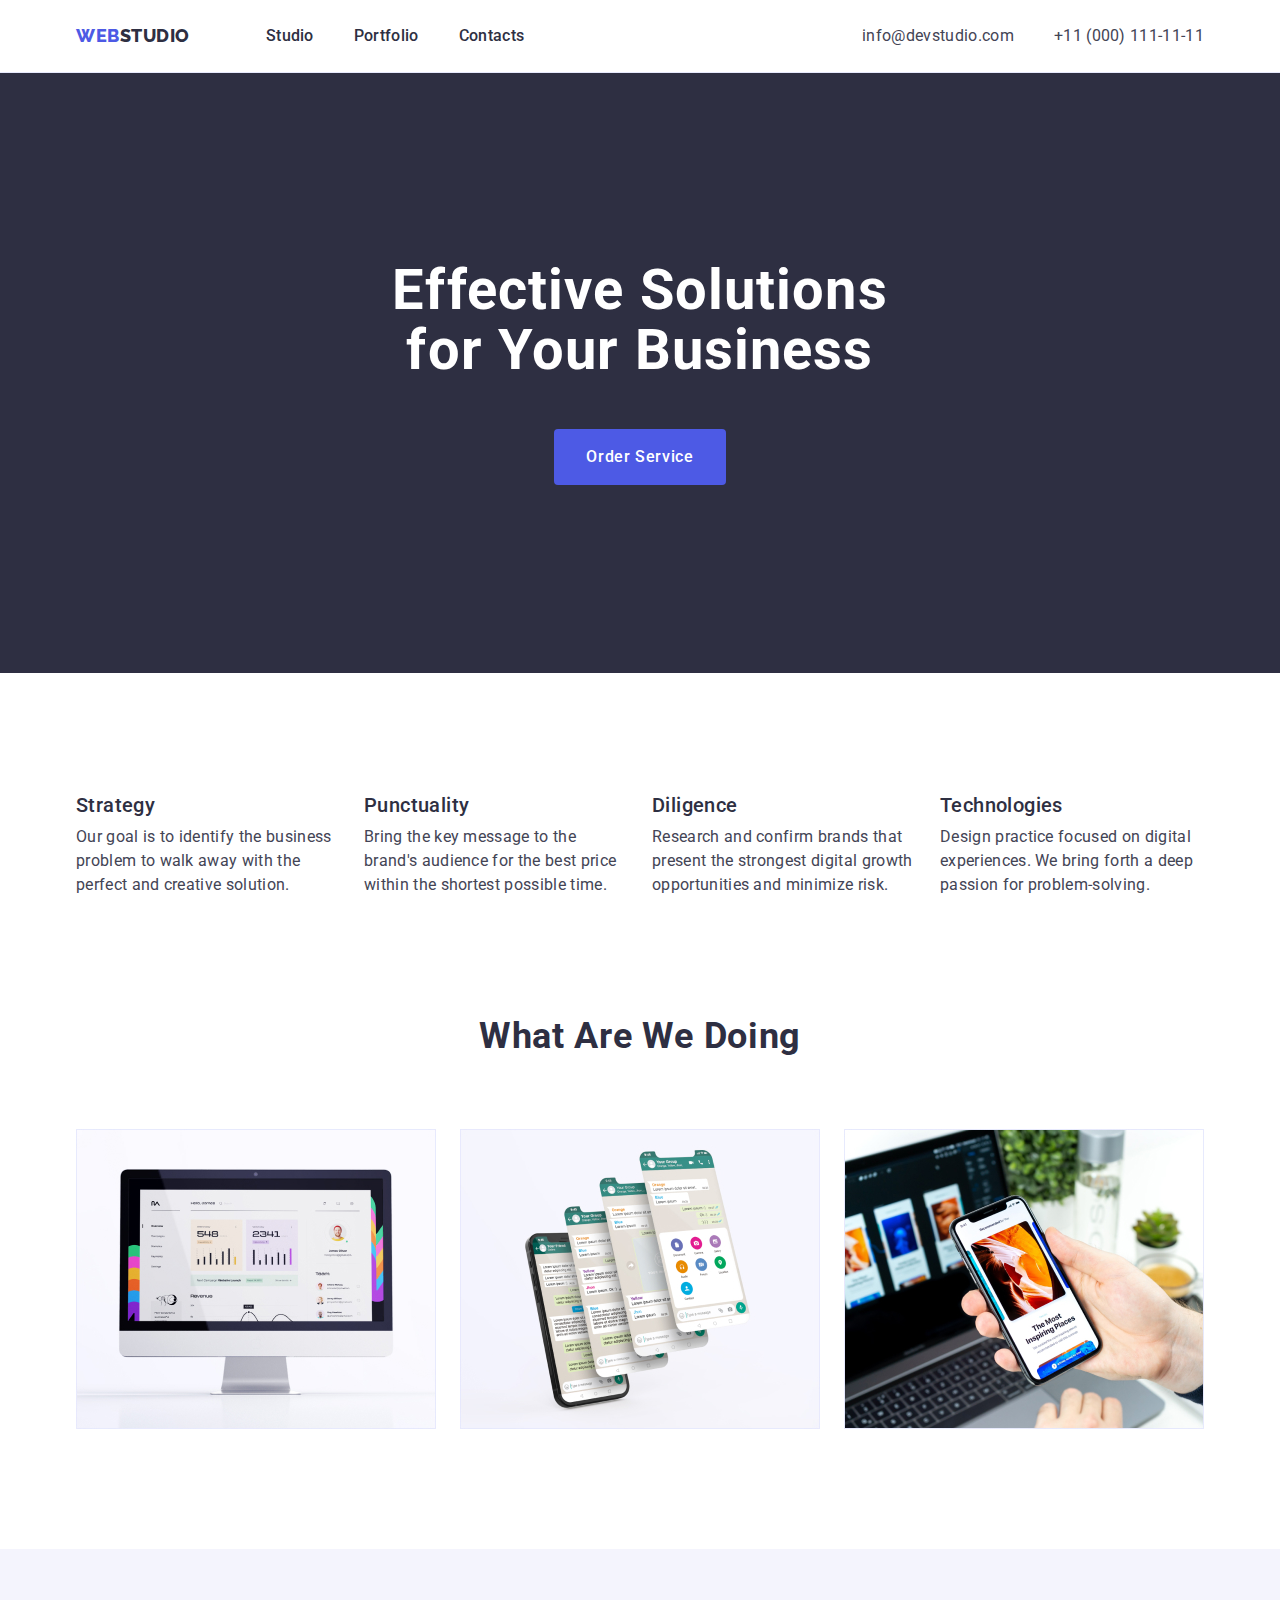
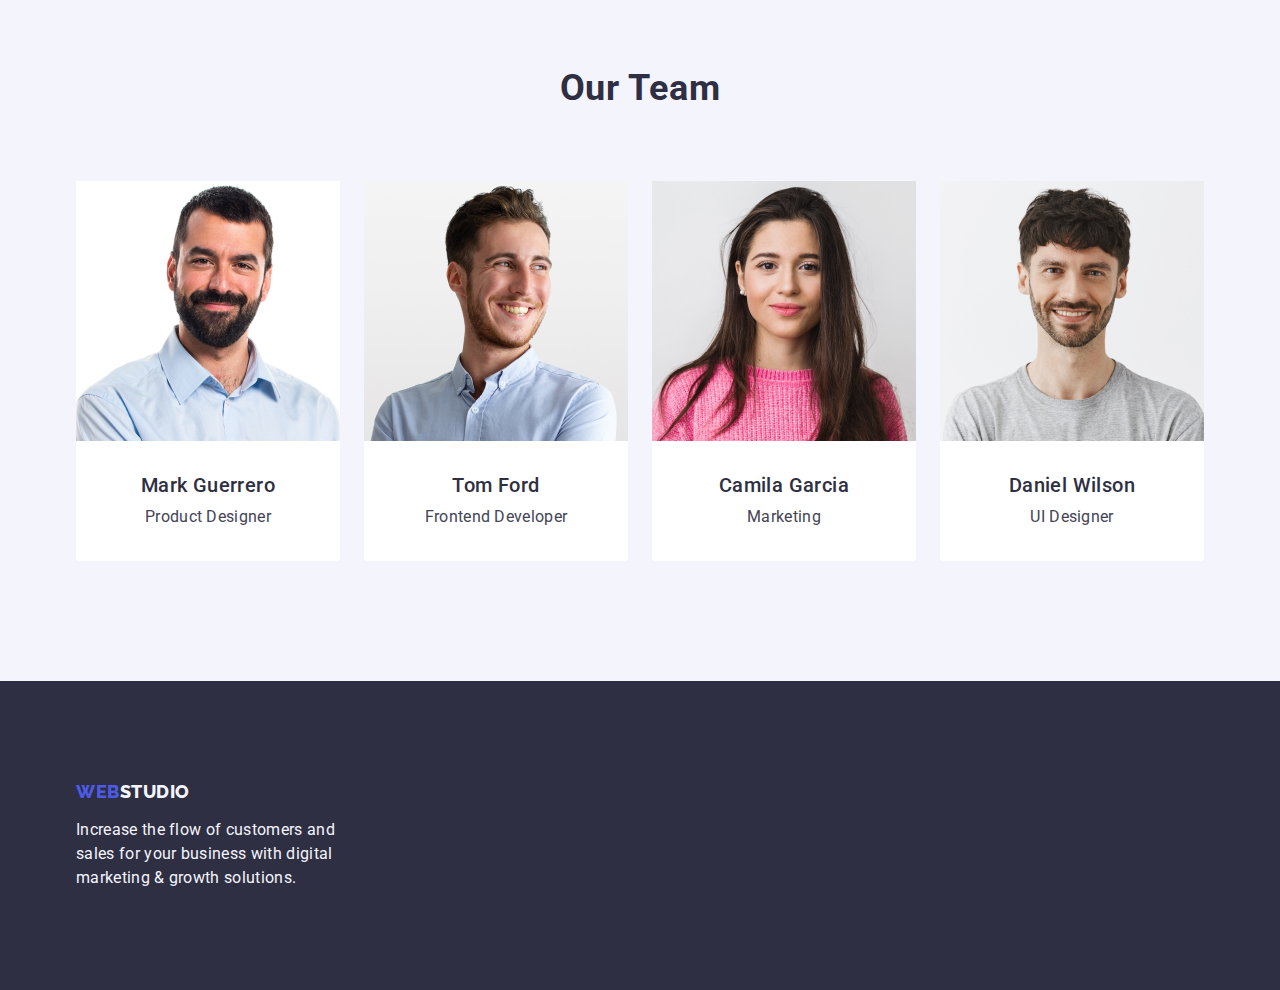
==== index.html @ 9c61db38 "Initial commit" ====
<!DOCTYPE html>
<html lang="en">
  <head>
    <meta charset="UTF-8" />
    <meta http-equiv="X-UA-Compatible" content="IE=edge" />
    <meta name="viewport" content="width=device-width, initial-scale=1.0" />
    <title>Document</title>
    <link rel="preconnect" href="https://fonts.googleapis.com">
    <link rel="preconnect" href="https://fonts.gstatic.com" crossorigin>
    <link href="https://fonts.googleapis.com/css2?family=Raleway:wght@800&family=Roboto:wght@400;500;700;900&display=swap"
        rel="stylesheet">
        <link rel="stylesheet" href="https://cdnjs.cloudflare.com/ajax/libs/modern-normalize/1.1.0/modern-normalize.min.css">
        <link rel="stylesheet" href="./css/styles.css">
  </head>

  <body>
    <header class="page-header">
      <div class="container page-header-container">
      <nav class="page-navigation">
        <a href="./index.html" class="logo link">Web<span class="accent-header">Studio</span> </a>
        <ul class="list list-header">
          <li><a href="./index.html" class="link item">Studio</a></li>
          <li><a href="./portfolio.html" class="link item">Portfolio</a></li> 
          <li><a href="" class="link item">Contacts</a></li>
        </ul>
      </nav> 
  
      <address class="contacts">
        <ul class="list list-contacts">
          <li><a href="mailto:info@devstudio.com" class="link list-info">info@devstudio.com</a></li>
          <li><a href="tel:+110001111111" class="link list-info">+11 (000) 111-11-11</a></li>
        </ul>
      </address>
    </div>
    </header>

    <main>
      <section class="section-color">
        <div class="container">
        <h1 class="main-title">Effective Solutions for Your Business</h1>
        <button class="index-btn" type="button">Order Service</button></div>
      </section>
      
      <section class="description">
        <div class="container">
        <h2 hidden class="hidden">Features</h2>
        <ul class="list list-description">
          <li class="text-description">
            <h3 class="subtitle">Strategy</h3>
            <p class="subtitle-text">
              Our goal is to identify the business problem to walk away with the
              perfect and creative solution.
            </p>
          </li>
          <li class="text-description">
            <h3 class="subtitle">Punctuality</h3>
            <p class="subtitle-text">
              Bring the key message to the brand's audience for the best price
              within the shortest possible time.
            </p>
          </li>

          <li class="text-description">
            <h3 class="subtitle">Diligence</h3>
            <p class="subtitle-text">
              Research and confirm brands that present the strongest digital
              growth opportunities and minimize risk.
            </p>
          </li>

          <li class="text-description">
            <h3 class="subtitle">Technologies</h3>
            <p class="subtitle-text">
              Design practice focused on digital experiences. We bring forth a
              deep passion for problem-solving.
            </p>
          </li>
        </ul>
      </div>
      </section>
      
      <section class="pic-section">
      <div class="container">
        <h2 class="heading">What are we doing</h2>
        <ul class="list list-pic">
          <li class="pic-descript">
            <img src="./images/img1.jpg" alt="computer" width="360" /></li>
          <li class="pic-descript">
            <img
              src="./images/img2.jpg"
              alt="mobile-with-screens"
              width="360"
            />
          </li>
          <li class="pic-descript">
            <img src="./images/img3.jpg" alt="mobile-in-the-hand" width="360" />
          </li>
        </ul>
      </div>
      </section>
      
      <!-- ==========Наша команда============ -->

      <section class="team-color">
        <div class="container team">
        <h2 class="heading">Our Team</h2>
        <ul class="list list-team">
          <li class="teamcard-color">
            <img class="team-foto" src="./images/imgteam1.jpg" alt="Mark Guerrero" width="264" />
            <div class="team-title">
              <h3 class="subtitle">Mark Guerrero</h3>
            <p class="subtitle-text">Product Designer</p>
          </div>
          </li>

          <li class="teamcard-color">
            <img class="team-foto" src="./images/imgteam2.jpg" alt="Tom Ford" width="264"/>
            <div class="team-title">
              <h3 class="subtitle">Tom Ford</h3>
            <p class="subtitle-text">Frontend Developer</p>
          </div>
          </li>

          <li class="teamcard-color">
            <img class="team-foto" src="./images/imgteam3.jpg" alt="Camila Garcia" width="264"/>
            <div class="team-title">
              <h3 class="subtitle">Camila Garcia</h3>
            <p class="subtitle-text">Marketing</p>
          </div>
          </li>

          <li class="teamcard-color">
            <img class="team-foto" src="./images/imgteam4.jpg" alt="Daniel Wilson" width="264"/>
            <div class="team-title">
              <h3 class="subtitle">Daniel Wilson</h3>
            <p class="subtitle-text">UI Designer</p>
          </div>
          </li>
        </ul>
      </div>
      </section>
    </main>

    <footer class="footer-list">
      <div class="container footer">
      <a href="./index.html" class="logo link logo-footer">Web<span class="accent-footer">Studio</span> </a>
      <p class="text-footer">
        Increase the flow of customers and sales for your business with digital
        marketing & growth solutions.
      </p>
    </div>
    </footer>
  </body>
  
</html>
---- css/styles.css ----
:root {
    --main-color: #4D5AE5; 
}

.list {
    list-style: none;
}

.link {
    text-decoration: none;
}

h1,
h2,
h3,
p {
margin-top: 0;
margin-bottom: 0;
}

ul {
    margin-top: 0;
    margin-bottom: 0;
    padding-left: 0;
}

button {
    cursor: pointer;
}

img {
    display: block;
    max-width: 100%;
}

.list {
    display: flex;
}

body {
    font-family: 'Roboto', sans-serif;
    color: #434455;
    background-color: #FFFFFF;
}

.container {
    width: 1158px;
    margin-left: auto;
    margin-right: auto;
    padding-left: 15px;
    padding-right: 15px;
}
/* Хедер */

.page-header {
    padding-top: 24px;
    padding-bottom: 24px;
    border-bottom: 1px solid #E7E9FC;
}
.page-header-container {
    display: flex;
    align-items: center;
    justify-content: space-between;
}

.page-navigation {
    display: flex;
    align-items: center;
}

.list-header {
    display: flex;
    gap: 40px;
}

.list-contacts {
    display: flex;
    gap: 40px;
}


.logo {
    color: var(--main-color);
    font-family: 'Raleway', sans-serif;
    font-weight: 800;
    font-size: 18px;
    line-height: 1.17;
    letter-spacing: 0.03em;
    text-transform: uppercase;
    margin-right: 76px;
}
.accent-header {
    color: #2E2F42;
}

.item {
    color: #2E2F42;
    font-family: 'Roboto', sans-serif;
    font-weight: 500;
    font-size: 16px;
    line-height: 1.5;
    letter-spacing: 0.02em;
    padding-top: 24px;
    padding-bottom: 24px;
}

.item:hover,
.item:focus {
  color: #404BBF;
}


.list-info {
    color: #434455;
    font-family: 'Roboto', sans-serif;
    font-weight: 400;
    font-size: 16px;
    line-height: 1.5;
    letter-spacing: 0.02em;
    font-style: normal;
}

.list-info:hover,
.list-info:focus {
    color: #404BBF;
}

.contacts {
    font-style: normal;
}

/* Індекс секція 1 */
.main-title {
    font-family: 'Roboto', sans-serif;
    font-weight: 700;
    font-size: 56px;
    line-height: 1.07;
    text-align: center;
    letter-spacing: 0.02em;
    color: #FFFFFF;
    max-width: 496px;
    margin-left: auto;
    margin-right: auto;
    margin-bottom: 48px;
}

.section-color {
    background-color: #2E2F42;
    padding-top: 188px;
    padding-bottom: 188px;
}

.index-btn {
    background-color: var(--main-color);
    font-family: 'Roboto', sans-serif;
    font-weight: 500;
    font-size: 16px;
    line-height: 1.5;
    display: block;
    /* align-items: center; */
    letter-spacing: 0.04em;
    color: #FFFFFF;
    padding: 16px 32px;
    justify-content: center;
    border: none;
    border-radius: 4px;
    margin-left: auto;
    margin-right: auto;
    height: 56px;
    min-width: 169px;
}

.index-btn:hover,
.index-btn:focus {
    background-color: #404BBF;
}

/* =================Опис================== */

.description {
    
    padding-top: 120px;
    padding-bottom: 120px;
}

.list-description {
    display: flex;
    gap: 24px;
}

.pic-section {

padding-bottom: 120px;
}

.pic-descript {
    flex-basis: calc((100%-48px)/3);
}

.list-pic {
    gap: 24px;
    justify-content: center;    
    flex-basis: calc((100%-48px)/3);
    
}

/* ============== Team =============== */

/* .pictures {
    display: flex;
    
} */

/* .team {
    ;
} */

.list-team {
    justify-content: center;
    /* flex-basis: calc((100%-72px)/4); */
    gap: 24px;
    /* padding-bottom: 120px; */
    
}

.team-color {
    padding-top: 120px;
    padding-bottom: 120px;
    background-color: #F4F4FD 
}

.teamcard-color {
    background-color: #ffffff;
    text-align: center;
    flex-basis: calc((100%-72px)/4);
    border-radius: 0px 0px 4px 4px;
   
}

/* .team-foto {
margin-bottom: 32px;
} */

.heading {
    font-family: 'Roboto', sans-serif;
    font-weight: 700;                                     
    font-size: 36px;
    line-height: 1.11;
    text-align: center;
    letter-spacing: 0.02em;
    text-transform: capitalize;
    color: #2E2F42;
    margin-bottom: 72px;
    
}

.team-title {
    padding: 32px 16px;

}
.subtitle {
    font-family: 'Roboto', sans-serif;
    font-style: normal;
    font-weight: 500;
    font-size: 20px;
    line-height: 1.2;
    letter-spacing: 0.02em;
    color: #2E2F42;
    margin-bottom: 8px;
 
    
}
.subtitle-text {
    font-family: 'Roboto', sans-serif;
    font-weight: 400;
    font-size: 16px;
    line-height: 1.5;
    letter-spacing: 0.02em;
    color: #434455;
    /* width: 264px; */
 
}

.text-description {
    flex-basis: calc((100% - 72px)/4);
}

/* Кнопки */
.btn { 
    font-family: 'Roboto', sans-serif;
    font-weight: 500;
    font-size: 16px;
    line-height: 1.5;
    letter-spacing: 0.04em;
    color: var(--main-color);
    border-color: #E7E9FC;
    background-color: #F4F4FD;
    cursor: pointer;
    padding: 12px 24px;
    /* border: 1px solid; */
    border-radius: 4px;
    border: 1px solid #e7e9fc
    
}
.btn:hover,
.btn:focus {
    background-color: #404BBF;
    color: #ffffff;
    border: 1px solid transparent;
}

.main-portfolio {
    padding: 96px 0 120px 
}

.btn-list {
    justify-content: center;
    /* padding-top: 93px; */
    margin-bottom: 72px;
    /* padding-bottom: 75px; */
    gap: 24px;

}

.pic-portfolio {
    width: calc((100%-48px)/3);
    max-width: 360px;
    }
    
.text-portfolio {
    padding-top: 32px;
    padding-bottom: 32px;
    border: 1px solid #E7E9FC;
    border-top: none;
    padding-left: 16px;
    padding-right: 16px;
}
.title {
    font-family: 'Roboto', sans-serif;
    font-weight: 500;
    font-size: 20px;
    line-height: 1.2;
    letter-spacing: 0.02em;
    color: #2E2F42;
    margin-bottom: 8px;
    /* padding-top: 32px; */
}
.title-text {
    font-family: 'Roboto', sans-serif; 
    font-weight: 400;
    font-size: 16px;
    line-height: 1.5;
    letter-spacing: 0.02em;
    color: #434455;
}

.list-portfolio {
    flex-wrap: wrap;
    row-gap: 48px;
    column-gap: 24px;
    /* padding-bottom: 120px; */
    /* flex-basis: calc((100%-48px)/3); */

    
}



.logo-footer {
    color: var(--main-color);
    font-family: 'Raleway', sans-serif;
    font-weight: 800;
    font-size: 18px;
    line-height: 1.17;
    letter-spacing: 0.03em;
    text-transform: uppercase;
    display: inline-block;
    margin-bottom: 16px;
   
}

.footer-list {
    background-color: #2E2F42;
    padding-top: 100px;
    padding-bottom: 100px;
}

.accent-footer {
    color: #F4F4FD;
}

/* .footer-link {
    display: inline-block;
} */

.text-footer {
    font-family: 'Roboto', sans-serif; 
    font-weight: 400;
    font-size: 16px;
    line-height: 1.5;
    letter-spacing: 0.02em;
    color: #F4F4FD;
    max-width: 264px;
    
}
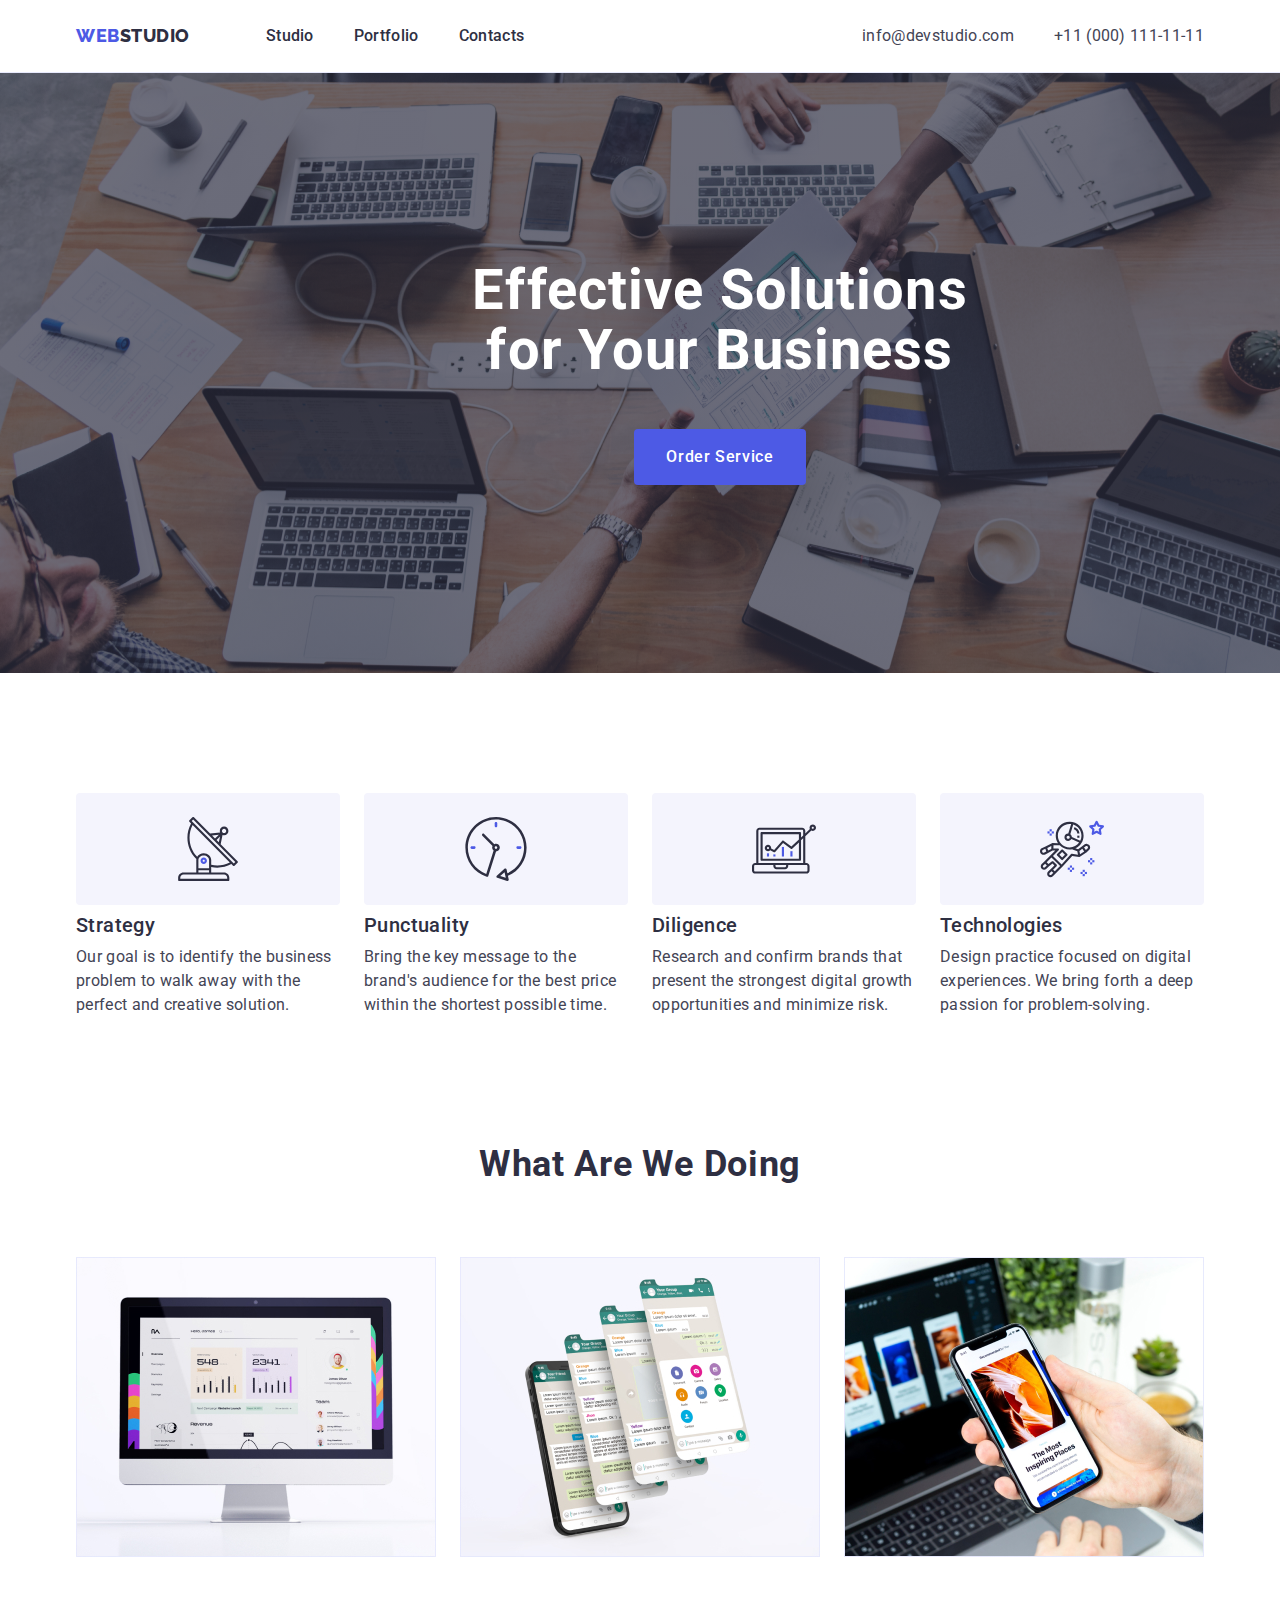
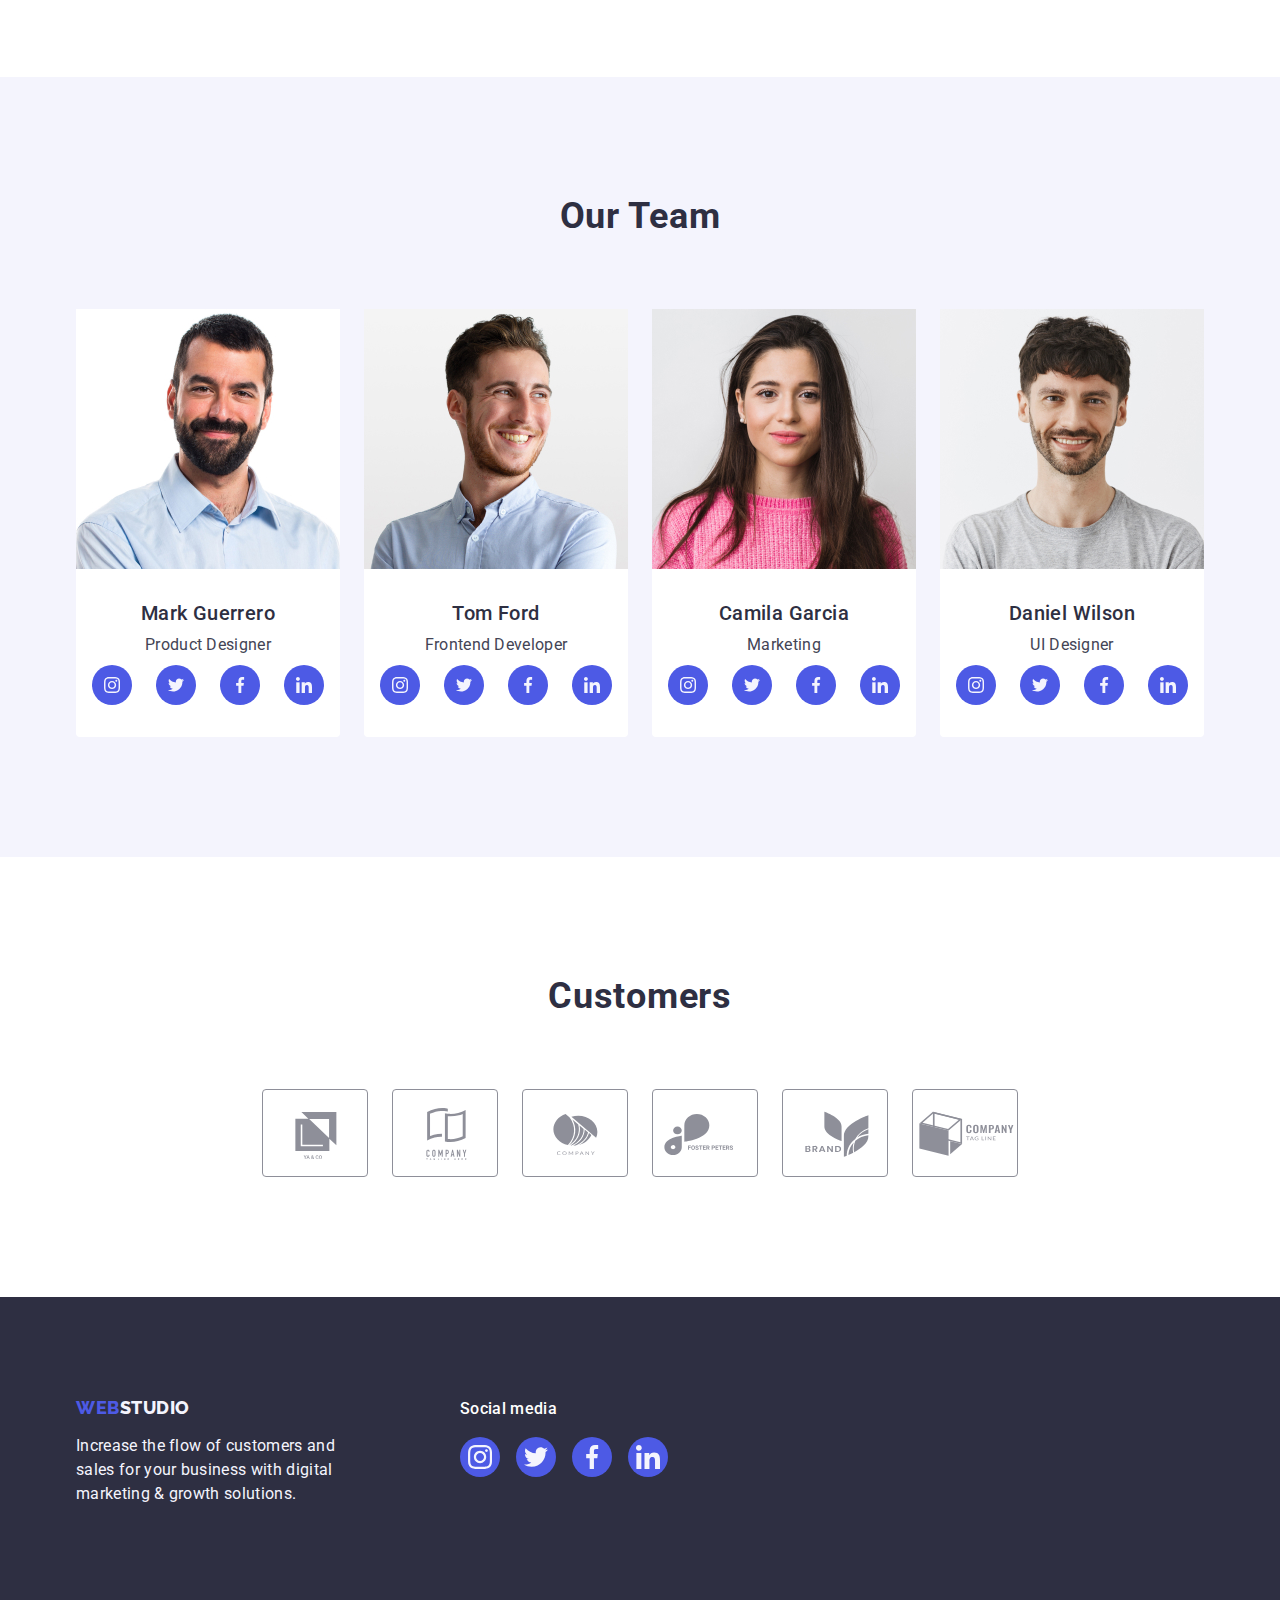
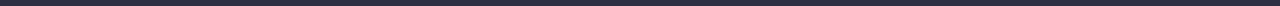
==== commit cb742991: "fix40" ====
--- a/index.html
+++ b/index.html
@@ -36,7 +36,7 @@
 
     <main>
       <section class="section-color">
-        <div class="container">
+        <div class="container main-block">
         <h1 class="main-title">Effective Solutions for Your Business</h1>
         <button class="index-btn" type="button">Order Service</button></div>
       </section>
@@ -46,6 +46,10 @@
         <h2 hidden class="hidden">Features</h2>
         <ul class="list list-description">
           <li class="text-description">
+            <div class="description-item">
+            <svg class="description-list-icon" aria-label="іконка антени" width="64" height="64">
+              <use href="./images/icons.svg#icon-antenna"></use>
+            </svg></div>
             <h3 class="subtitle">Strategy</h3>
             <p class="subtitle-text">
               Our goal is to identify the business problem to walk away with the
@@ -53,6 +57,10 @@
             </p>
           </li>
           <li class="text-description">
+            <div class="description-item">
+              <svg class="description-list-icon" aria-label="іконка годинника" width="64" height="64">
+                <use href="./images/icons.svg#icon-clock"></use>
+              </svg></div>
             <h3 class="subtitle">Punctuality</h3>
             <p class="subtitle-text">
               Bring the key message to the brand's audience for the best price
@@ -61,6 +69,10 @@
           </li>
 
           <li class="text-description">
+            <div class="description-item">
+              <svg class="description-list-icon" aria-label="іконка діаграми" width="64" height="64">
+                <use href="./images/icons.svg#icon-diagram"></use>
+              </svg></div>
             <h3 class="subtitle">Diligence</h3>
             <p class="subtitle-text">
               Research and confirm brands that present the strongest digital
@@ -69,6 +81,10 @@
           </li>
 
           <li class="text-description">
+            <div class="description-item">
+              <svg class="description-list-icon" aria-label="іконка астронавта" width="64" height="64">
+                <use href="./images/icons.svg#icon-astronaut"></use>
+              </svg></div>
             <h3 class="subtitle">Technologies</h3>
             <p class="subtitle-text">
               Design practice focused on digital experiences. We bring forth a
@@ -86,11 +102,7 @@
           <li class="pic-descript">
             <img src="./images/img1.jpg" alt="computer" width="360" /></li>
           <li class="pic-descript">
-            <img
-              src="./images/img2.jpg"
-              alt="mobile-with-screens"
-              width="360"
-            />
+            <img src="./images/img2.jpg" alt="mobile-with-screens" width="360"/>
           </li>
           <li class="pic-descript">
             <img src="./images/img3.jpg" alt="mobile-in-the-hand" width="360" />
@@ -103,29 +115,117 @@
 
       <section class="team-color">
         <div class="container team">
-        <h2 class="heading">Our Team</h2>
-        <ul class="list list-team">
-          <li class="teamcard-color">
-            <img class="team-foto" src="./images/imgteam1.jpg" alt="Mark Guerrero" width="264" />
-            <div class="team-title">
-              <h3 class="subtitle">Mark Guerrero</h3>
-            <p class="subtitle-text">Product Designer</p>
+         <h2 class="heading">Our Team</h2>
+          <ul class="list list-team">
+            <li class="teamcard-color">
+              <img class="team-foto" src="./images/imgteam1.jpg" alt="Mark Guerrero" width="264" />
+             <div class="team-title">
+               <h3 class="subtitle">Mark Guerrero</h3>
+               <p class="subtitle-text">Product Designer</p>
+              <ul class="social-list list">
+                <li class="social-list-item">
+                  <a href="" class="social-list-link">
+                  <svg class="social-list-icon" aria-label="іконка інстаграму" width="16" height="16">
+                    <use href="./images/icons.svg#icon-instagram"></use>
+                  </svg>
+                </a>
+              </li>
+              <li class="social-list-item">
+                <a href="" class="social-list-link">
+                  <svg class="social-lisy-icon" aria-label="іконка твітера" width="16" height="16">
+                    <use href="./images/icons.svg#icon-twitter"></use>
+                  </svg>
+                </a>
+              </li>
+              <li class="social-list-item">
+                <a href="" class="social-list-link">
+                  <svg class="social-lisy-icon" aria-label="іконка фейсбука" width="16" height="16">
+                    <use href="./images/icons.svg#icon-facebook"></use>
+                  </svg>
+                </a>
+              </li>
+              <li class="social-list-item">
+                <a href="" class="social-list-link">
+                  <svg class="social-lisy-icon" aria-label="іконка лінкедина" width="16" height="16">
+                    <use href="./images/icons.svg#icon-linkedin"></use>
+                  </svg>
+                </a>
+              </li>
+            </ul>
           </div>
           </li>
-
           <li class="teamcard-color">
             <img class="team-foto" src="./images/imgteam2.jpg" alt="Tom Ford" width="264"/>
             <div class="team-title">
               <h3 class="subtitle">Tom Ford</h3>
             <p class="subtitle-text">Frontend Developer</p>
+            <ul class="social-list list">
+              <li class="social-list-item">
+                <a href="" class="social-list-link">
+                  <svg class="social-list-icon" aria-label="іконка інстаграму" width="16" height="16">
+                    <use href="./images/icons.svg#icon-instagram"></use>
+                  </svg>
+                </a>
+              </li>
+              <li class="social-list-item">
+                <a href="" class="social-list-link">
+                  <svg class="social-lisy-icon" aria-label="іконка твітера" width="16" height="16">
+                    <use href="./images/icons.svg#icon-twitter"></use>
+                  </svg>
+                </a>
+              </li>
+              <li class="social-list-item">
+                <a href="" class="social-list-link">
+                  <svg class="social-lisy-icon" aria-label="іконка фейсбука" width="16" height="16">
+                    <use href="./images/icons.svg#icon-facebook"></use>
+                  </svg>
+                </a>
+              </li>
+              <li class="social-list-item">
+                <a href="" class="social-list-link">
+                  <svg class="social-lisy-icon" aria-label="іконка лінкедина" width="16" height="16">
+                    <use href="./images/icons.svg#icon-linkedin"></use>
+                  </svg>
+                </a>
+              </li>
+            </ul>
           </div>
           </li>
-
           <li class="teamcard-color">
             <img class="team-foto" src="./images/imgteam3.jpg" alt="Camila Garcia" width="264"/>
-            <div class="team-title">
+             <div class="team-title">
               <h3 class="subtitle">Camila Garcia</h3>
-            <p class="subtitle-text">Marketing</p>
+              <p class="subtitle-text">Marketing</p>
+             <ul class="social-list list">
+               <li class="social-list-item">
+                <a href="" class="social-list-link">
+                  <svg class="social-list-icon" aria-label="іконка інстаграму" width="16" height="16">
+                    <use href="./images/icons.svg#icon-instagram"></use>
+                  </svg>
+                </a>
+              </li>
+              <li class="social-list-item">
+                <a href="" class="social-list-link">
+                  <svg class="social-list-icon" aria-label="іконка твітера" width="16" height="16">
+                    <use href="./images/icons.svg#icon-twitter"></use>
+                  </svg>
+                </a>
+              </li>
+              <li class="social-list-item">
+                <a href="" class="social-list-link">
+                  <svg class="social-list-icon" aria-label="іконка фейсбука" width="16" height="16">
+                    <use href="./images/icons.svg#icon-facebook"></use>
+                  </svg>
+                </a>
+              </li>
+              <li class="social-list-item">
+                <a href="" class="social-list-link">
+                  <svg class="social-list-icon" aria-label="іконка лінкедина" width="16" height="16">
+                    <use href="./images/icons.svg#icon-linkedin"></use>
+                  </svg>
+                </a>
+              </li>
+            </ul>
           </div>
           </li>
 
@@ -133,23 +233,147 @@
             <img class="team-foto" src="./images/imgteam4.jpg" alt="Daniel Wilson" width="264"/>
             <div class="team-title">
               <h3 class="subtitle">Daniel Wilson</h3>
-            <p class="subtitle-text">UI Designer</p>
+              <p class="subtitle-text">UI Designer</p>
+            <ul class="social-list list">
+              <li class="social-list-item">
+                <a href="" class="social-list-link">
+                  <svg class="social-list-icon" aria-label="іконка інстаграму" width="16" height="16">
+                    <use href="./images/icons.svg#icon-instagram"></use>
+                  </svg>
+                </a>
+              </li>
+              <li class="social-list-item">
+                <a href="" class="social-list-link">
+                  <svg class="social-list-icon" aria-label="іконка твітера" width="16" height="16">
+                    <use href="./images/icons.svg#icon-twitter"></use>
+                  </svg>
+                </a>
+              </li>
+              <li class="social-list-item">
+                <a href="" class="social-list-link">
+                  <svg class="social-list-icon" aria-label="іконка фейсбука" width="16" height="16">
+                    <use href="./images/icons.svg#icon-facebook"></use>
+                  </svg>
+                </a>
+              </li>
+              <li class="social-list-item">
+                <a href="" class="social-list-link">
+                  <svg class="social-list-icon" aria-label="іконка лінкедина" width="16" height="16">
+                    <use href="./images/icons.svg#icon-linkedin"></use>
+                  </svg>
+                </a>
+              </li>
+            </ul>
           </div>
           </li>
         </ul>
       </div>
       </section>
+
+      <!-- Клієнти -->
+
+      <section class="customers-item">
+        <div class="container">
+          <h2 class="heading-customers">Customers</h2>
+          <ul class="customers-list list">
+            <li class="customers-list-item">
+              <a href="" class="customers-list-link">
+                <svg class="customers-list-icon" aria-label="іконка я енд ко" width="104" height="56">
+                  <use href="./images/icons.svg#icon-Logo"></use>
+                </svg>
+              </a>
+            </li>
+       
+            <li class="customers-list-item">
+              <a href="" class="customers-list-link">
+                <svg class="customers-list-icon" aria-label="іконка теглайн хіе" width="104" height="56">
+                  <use href="./images/icons.svg#icon-Logo-1"></use>
+                </svg>
+              </a>
+            </li>
+      
+            <li class="customers-list-item">
+              <a href="" class="customers-list-link">
+                <svg class="customers-list-icon" aria-label="іконка компані" width="104" height="56">
+                  <use href="./images/icons.svg#icon-Logo-2"></use>
+                </svg>
+              </a>
+            </li>
+            <li class="customers-list-item">
+              <a href="" class="customers-list-link">
+                <svg class="customers-list-icon" aria-label="іконка фостер пітерс" width="104" height="56">
+                  <use href="./images/icons.svg#icon-Logo-3"></use>
+                </svg>
+              </a>
+            </li>
+             <li class="customers-list-item">
+              <a href="" class="customers-list-link">
+                <svg class="customers-list-icon" aria-label="іконка бренд" width="104" height="56">
+                  <use href="./images/icons.svg#icon-Logo-4"></use>
+                </svg>
+              </a>
+            </li>
+             <li class="customers-list-item">
+              <a href="" class="customers-list-link">
+                <svg class="customers-list-icon" aria-label="іконка теглайн" width="104" height="56">
+                  <use href="./images/icons.svg#icon-Logo-5"></use>
+                </svg>
+              </a>
+            </li>
+          </ul>
+        </div>
+      </section>
     </main>
 
-    <footer class="footer-list">
-      <div class="container footer">
-      <a href="./index.html" class="logo link logo-footer">Web<span class="accent-footer">Studio</span> </a>
-      <p class="text-footer">
-        Increase the flow of customers and sales for your business with digital
-        marketing & growth solutions.
-      </p>
+  <footer class="footer-list">
+  <div class="container footer-item">
+    <div class="left-footer">
+          <a href="./index.html" class="logo link logo-footer">Web<span class="accent-footer">Studio</span></a>
+          <p class="text-footer">
+          Increase the flow of customers and sales for your business with digital
+          marketing & growth solutions.
+          </p>
     </div>
+    
+    <div class="footer-right">
+      <p class="footer-item-text">Social media</p>
+      <ul class="footer-items-list list">
+        <li class="footer-list-item">
+          <a href="" class="footer-list-link">
+            <svg class="footer-list-icon" aria-label="іконка інстаграму" width="24" height="24">
+              <use href="./images/icons.svg#icon-instagram"></use>
+            </svg>
+          </a>
+        </li>
+        <li class="footer-list-item">
+          <a href="" class="footer-list-link">
+            <svg class="footer-list-icon" aria-label="іконка твітера" width="24" height="24">
+              <use href="./images/icons.svg#icon-twitter"></use>
+            </svg>
+          </a>
+        </li>
+        <li class="footer-list-item">
+          <a href="" class="footer-list-link">
+            <svg class="footer-list-icon" aria-label="іконка фейсбука" width="24" height="24">
+              <use href="./images/icons.svg#icon-facebook"></use>
+            </svg>
+          </a>
+        </li>
+        <li class="footer-list-item">
+          <a href="" class="footer-list-link">
+            <svg class="footer-list-icon" aria-label="іконка лінкедина" width="24" height="24">
+              <use href="./images/icons.svg#icon-linkedin"></use>
+            </svg>
+          </a>
+        </li>
+      </ul>
+      
+    </div>
+  </div>
     </footer>
   </body>
   
 </html>
+
+
+
--- a/css/styles.css
+++ b/css/styles.css
@@ -14,6 +14,7 @@
 h1,
 h2,
 h3,
+h4,
 p {
 margin-top: 0;
 margin-bottom: 0;
@@ -145,11 +146,44 @@
     margin-bottom: 48px;
 }
 
+/* !============Мейн======== */
+
 .section-color {
-    background-color: #2E2F42;
+    margin-left: auto;
+    margin-right: auto;
     padding-top: 188px;
     padding-bottom: 188px;
-}
+    background-color: #2E2F42;
+    background-image: linear-gradient(rgba(46, 47, 66, 0.7), rgba(46, 47, 66, 0.7)),
+     url('../images/people-office.jpg');
+    background-size: cover;
+    width: 1440px;
+}
+
+.main-block {
+
+    
+}
+.social-list {
+justify-content: center;
+column-gap: 24px;
+}
+
+.social-list-link {
+    display: flex;
+    justify-content: center;
+    align-items: center;
+    width: 40px;
+    height: 40px;
+    border-radius: 50%;
+    background-color: #4D5AE5;
+}
+
+.social-list-link:hover,
+.social-list-link:focus {
+    background-color: #404BBF; 
+}
+
 
 .index-btn {
     background-color: var(--main-color);
@@ -184,6 +218,16 @@
     padding-bottom: 120px;
 }
 
+.description-item {
+    display: flex;
+    justify-content: center;
+    align-items: center;
+    height: 112px;
+    background: #F4F4FD;
+    border-radius: 4px;
+    margin-bottom: 8px;
+}
+
 .list-description {
     display: flex;
     gap: 24px;
@@ -207,22 +251,12 @@
 
 /* ============== Team =============== */
 
-/* .pictures {
-    display: flex;
-    
-} */
-
-/* .team {
-    ;
-} */
 
 .list-team {
     justify-content: center;
-    /* flex-basis: calc((100%-72px)/4); */
-    gap: 24px;
-    /* padding-bottom: 120px; */
-    
-}
+    gap: 24px; 
+}
+
 
 .team-color {
     padding-top: 120px;
@@ -235,12 +269,8 @@
     text-align: center;
     flex-basis: calc((100%-72px)/4);
     border-radius: 0px 0px 4px 4px;
-   
-}
-
-/* .team-foto {
-margin-bottom: 32px;
-} */
+}
+
 
 .heading {
     font-family: 'Roboto', sans-serif;
@@ -252,7 +282,6 @@
     text-transform: capitalize;
     color: #2E2F42;
     margin-bottom: 72px;
-    
 }
 
 .team-title {
@@ -278,7 +307,7 @@
     line-height: 1.5;
     letter-spacing: 0.02em;
     color: #434455;
-    /* width: 264px; */
+    margin-bottom: 8px;
  
 }
 
@@ -298,11 +327,11 @@
     background-color: #F4F4FD;
     cursor: pointer;
     padding: 12px 24px;
-    /* border: 1px solid; */
     border-radius: 4px;
-    border: 1px solid #e7e9fc
-    
-}
+    border: 1px solid #e7e9fc;
+   
+}
+
 .btn:hover,
 .btn:focus {
     background-color: #404BBF;
@@ -316,18 +345,24 @@
 
 .btn-list {
     justify-content: center;
-    /* padding-top: 93px; */
     margin-bottom: 72px;
-    /* padding-bottom: 75px; */
     gap: 24px;
-
 }
 
 .pic-portfolio {
     width: calc((100%-48px)/3);
     max-width: 360px;
-    }
-    
+    } 
+
+.portfolio-img {
+    display: block;    
+ }   
+
+.portfolio-img:hover,
+.portfolio-img:focus {
+    box-shadow: 0px 1px 6px rgba(46, 47, 66, 0.08), 0px 1px 1px rgba(46, 47, 66, 0.16), 0px 2px 1px rgba(46, 47, 66, 0.08);
+}    
+
 .text-portfolio {
     padding-top: 32px;
     padding-bottom: 32px;
@@ -344,7 +379,7 @@
     letter-spacing: 0.02em;
     color: #2E2F42;
     margin-bottom: 8px;
-    /* padding-top: 32px; */
+    
 }
 .title-text {
     font-family: 'Roboto', sans-serif; 
@@ -358,14 +393,55 @@
 .list-portfolio {
     flex-wrap: wrap;
     row-gap: 48px;
-    column-gap: 24px;
-    /* padding-bottom: 120px; */
-    /* flex-basis: calc((100%-48px)/3); */
-
-    
-}
-
-
+    column-gap: 24px; 
+}
+/* !===========Клієнти========== */
+.customers-list {
+    justify-content: center;
+    text-align: center;
+    column-gap: 24px; 
+}
+
+.customers-list-item {
+    display: flex;
+    margin-top: 72px;
+    margin-bottom: 120px; 
+    width: calc((100%-120px)/6);
+    height: 88px;
+}
+
+.customers-list-link {
+    display: flex;
+    justify-content: center;
+    border: 1px solid #8E8F99;
+    border-radius: 4px;
+    width: 100%;
+    height: 100%;
+    align-items: center;
+    fill:  #8E8F99;;
+    
+}
+
+
+.heading-customers {
+    font-family: 'Roboto', sans-serif;
+    font-weight: 700;                                     
+    font-size: 36px;
+    line-height: 1.11;
+    text-align: center;
+    letter-spacing: 0.02em;
+    text-transform: capitalize;
+    color: #2E2F42;
+    margin-top: 120px;
+}
+.customers-list-link:hover,
+.customers-list-link:focus  {
+    fill: #404BBF;
+    border: 1px solid #404BBF;
+}
+
+
+/* !=========Футер=========! */
 
 .logo-footer {
     color: var(--main-color);
@@ -377,7 +453,6 @@
     text-transform: uppercase;
     display: inline-block;
     margin-bottom: 16px;
-   
 }
 
 .footer-list {
@@ -390,9 +465,9 @@
     color: #F4F4FD;
 }
 
-/* .footer-link {
-    display: inline-block;
-} */
+.footer-list-icon {
+    fill: #F4F4FD;
+}
 
 .text-footer {
     font-family: 'Roboto', sans-serif; 
@@ -405,4 +480,54 @@
     
 }
 
-  +.footer-list-link {
+    display: flex;
+    justify-content: center;
+    align-items: center;
+    width: 40px;
+    height: 40px;
+    border-radius: 50%;
+    background-color: #4D5AE5;
+   
+}
+
+.footer-list-link:hover,
+.footer-list-link:focus {
+    background-color: #31D0AA;
+}
+
+.footer-items-list {
+    justify-content: center;
+    column-gap: 16px;
+}
+.footer-item-text {
+    display: flex;
+    align-items: flex-start;
+    font-family: 'Roboto', sans-serif;
+    font-style: normal;
+    font-weight: 500;
+    font-size: 16px;
+    line-height: 1.5;
+    letter-spacing: 0.02em;
+    color: #FFFFFF;
+    padding-bottom: 16px;
+    
+}   
+
+
+.footer-item {
+    display: flex;
+}
+
+.left-footer {
+    margin-right: 120px;
+}
+
+/* .footer-list-item {
+    
+} */
+
+.footer-right {
+    display: inline;
+    
+}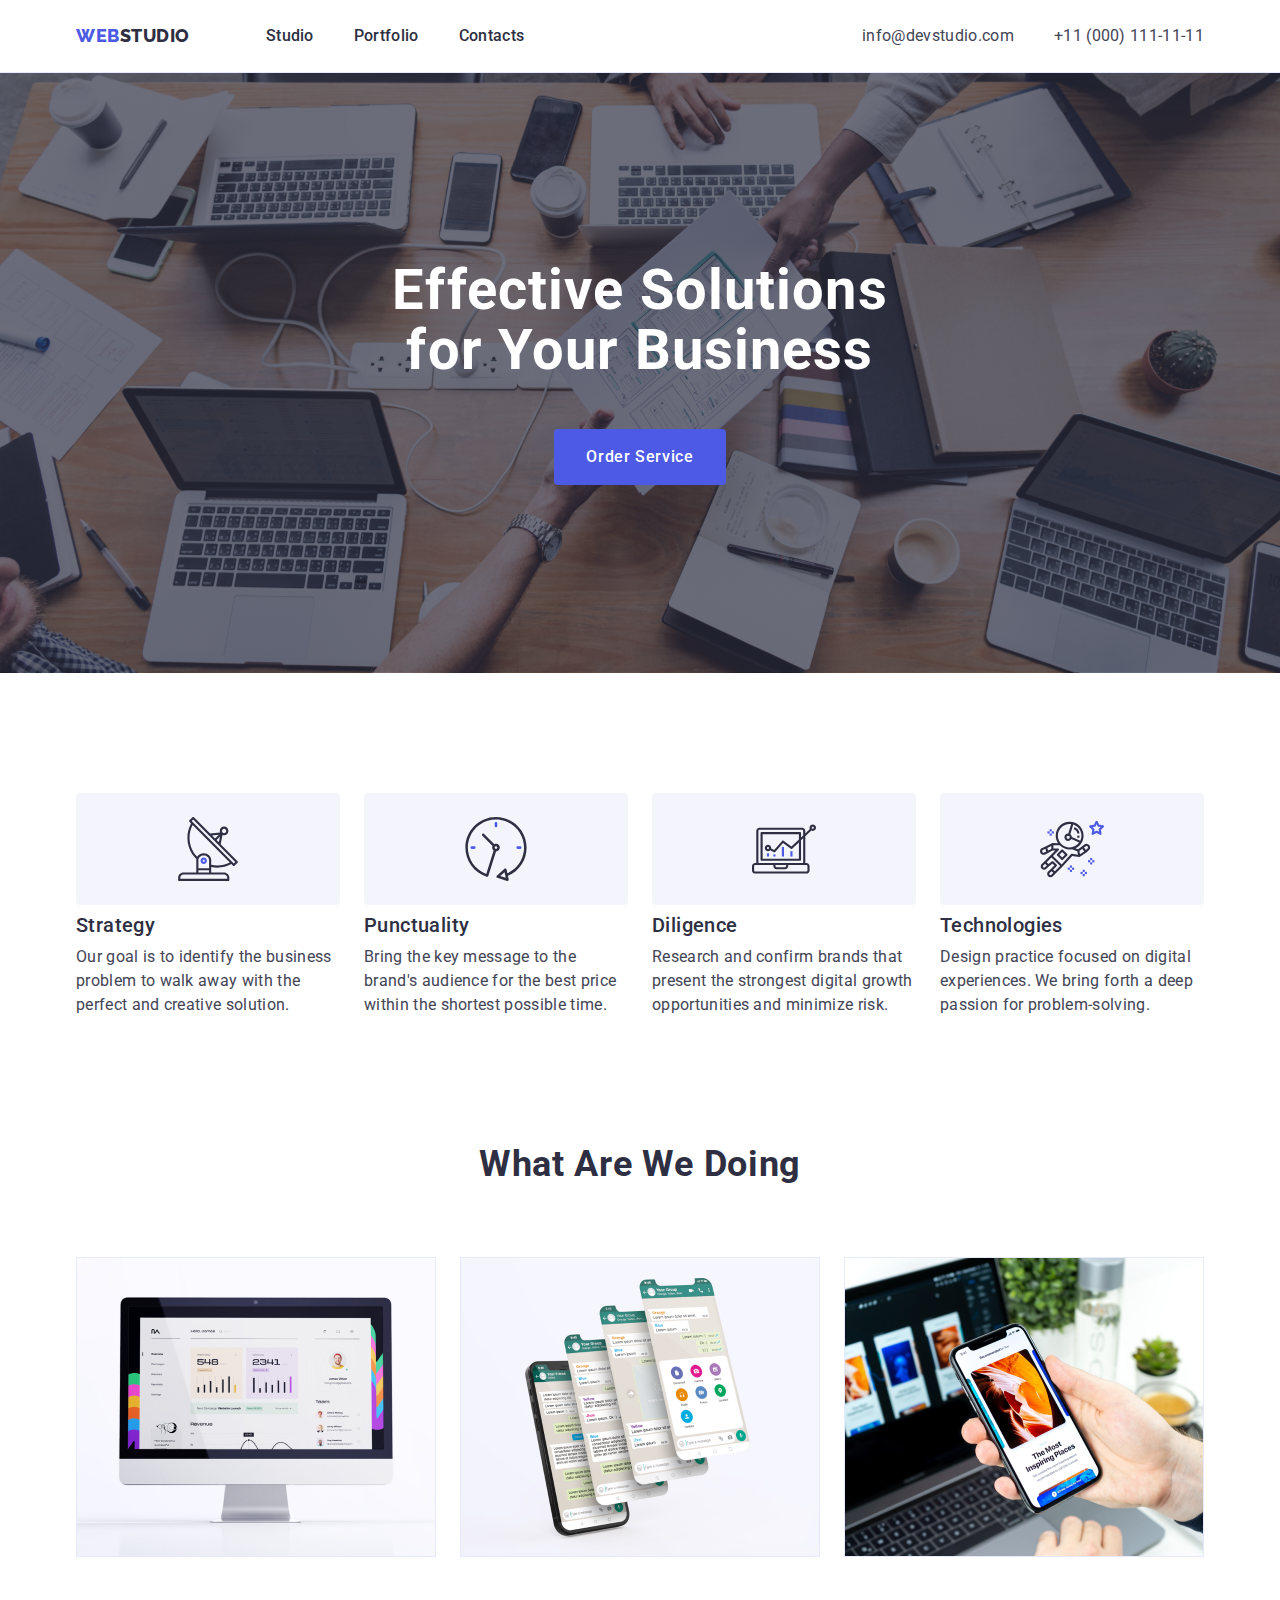
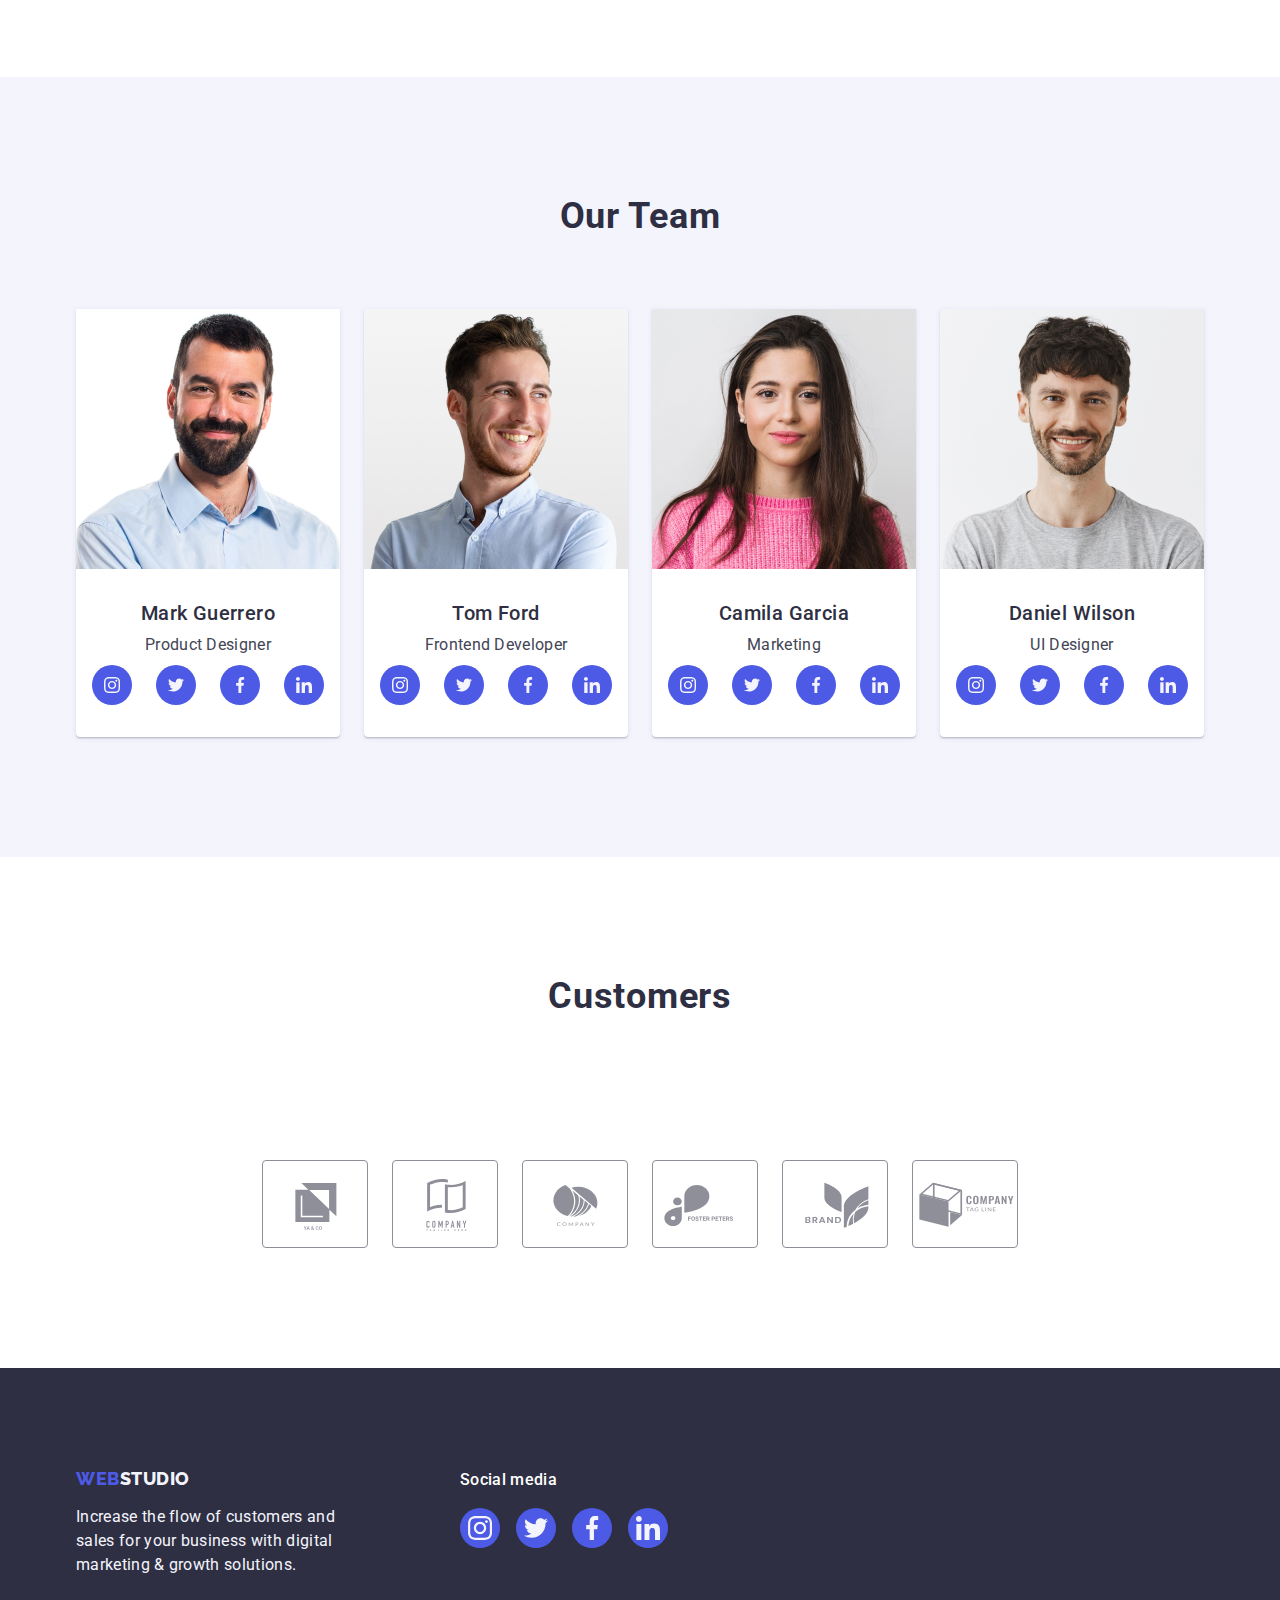
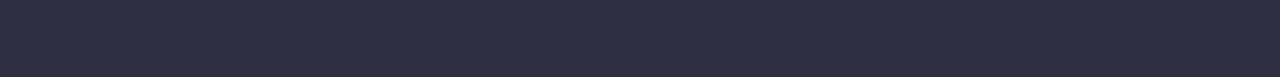
==== commit bb907e8e: "fix42" ====
--- a/index.html
+++ b/index.html
@@ -132,21 +132,21 @@
               </li>
               <li class="social-list-item">
                 <a href="" class="social-list-link">
-                  <svg class="social-lisy-icon" aria-label="іконка твітера" width="16" height="16">
+                  <svg class="social-list-icon" aria-label="іконка твітера" width="16" height="16">
                     <use href="./images/icons.svg#icon-twitter"></use>
                   </svg>
                 </a>
               </li>
               <li class="social-list-item">
                 <a href="" class="social-list-link">
-                  <svg class="social-lisy-icon" aria-label="іконка фейсбука" width="16" height="16">
+                  <svg class="social-list-icon" aria-label="іконка фейсбука" width="16" height="16">
                     <use href="./images/icons.svg#icon-facebook"></use>
                   </svg>
                 </a>
               </li>
               <li class="social-list-item">
                 <a href="" class="social-list-link">
-                  <svg class="social-lisy-icon" aria-label="іконка лінкедина" width="16" height="16">
+                  <svg class="social-list-icon" aria-label="іконка лінкедина" width="16" height="16">
                     <use href="./images/icons.svg#icon-linkedin"></use>
                   </svg>
                 </a>
@@ -169,21 +169,21 @@
               </li>
               <li class="social-list-item">
                 <a href="" class="social-list-link">
-                  <svg class="social-lisy-icon" aria-label="іконка твітера" width="16" height="16">
+                  <svg class="social-list-icon" aria-label="іконка твітера" width="16" height="16">
                     <use href="./images/icons.svg#icon-twitter"></use>
                   </svg>
                 </a>
               </li>
               <li class="social-list-item">
                 <a href="" class="social-list-link">
-                  <svg class="social-lisy-icon" aria-label="іконка фейсбука" width="16" height="16">
+                  <svg class="social-list-icon" aria-label="іконка фейсбука" width="16" height="16">
                     <use href="./images/icons.svg#icon-facebook"></use>
                   </svg>
                 </a>
               </li>
               <li class="social-list-item">
                 <a href="" class="social-list-link">
-                  <svg class="social-lisy-icon" aria-label="іконка лінкедина" width="16" height="16">
+                  <svg class="social-list-icon" aria-label="іконка лінкедина" width="16" height="16">
                     <use href="./images/icons.svg#icon-linkedin"></use>
                   </svg>
                 </a>
--- a/css/styles.css
+++ b/css/styles.css
@@ -58,7 +58,9 @@
     padding-top: 24px;
     padding-bottom: 24px;
     border-bottom: 1px solid #E7E9FC;
-}
+    box-shadow: 0px 2px 1px rgba(46, 47, 66, 0.08), 0px 1px 1px rgba(46, 47, 66, 0.16), 0px 1px 6px rgba(46, 47, 66, 0.08); 
+}
+
 .page-header-container {
     display: flex;
     align-items: center;
@@ -157,16 +159,15 @@
     background-image: linear-gradient(rgba(46, 47, 66, 0.7), rgba(46, 47, 66, 0.7)),
      url('../images/people-office.jpg');
     background-size: cover;
-    width: 1440px;
-}
-
-.main-block {
-
-    
-}
+    max-width: 1440px;
+    background-repeat: no-repeat; 
+    background-position: center; 
+}
+
+    
 .social-list {
 justify-content: center;
-column-gap: 24px;
+gap: 24px;
 }
 
 .social-list-link {
@@ -192,7 +193,6 @@
     font-size: 16px;
     line-height: 1.5;
     display: block;
-    /* align-items: center; */
     letter-spacing: 0.04em;
     color: #FFFFFF;
     padding: 16px 32px;
@@ -208,6 +208,8 @@
 .index-btn:hover,
 .index-btn:focus {
     background-color: #404BBF;
+    box-shadow: 0px 4px 4px rgba(0, 0, 0, 0.15);
+
 }
 
 /* =================Опис================== */
@@ -269,8 +271,11 @@
     text-align: center;
     flex-basis: calc((100%-72px)/4);
     border-radius: 0px 0px 4px 4px;
-}
-
+    box-shadow: 0px 1px 6px rgba(46, 47, 66, 0.08), 0px 1px 1px rgba(46, 47, 66, 0.16), 0px 2px 1px rgba(46, 47, 66, 0.08);
+}
+.social-list-icon {
+    fill: #f4f4fd;
+}
 
 .heading {
     font-family: 'Roboto', sans-serif;
@@ -285,7 +290,7 @@
 }
 
 .team-title {
-    padding: 32px 16px;
+    padding: 32px 0;
 
 }
 .subtitle {
@@ -337,6 +342,7 @@
     background-color: #404BBF;
     color: #ffffff;
     border: 1px solid transparent;
+    box-shadow: 0px 4px 4px rgba(0, 0, 0, 0.15);
 }
 
 .main-portfolio {
@@ -396,18 +402,28 @@
     column-gap: 24px; 
 }
 /* !===========Клієнти========== */
+
+.customers-item {
+    padding-top: 120px;
+    padding-bottom: 120px;
+}
+
 .customers-list {
     justify-content: center;
     text-align: center;
-    column-gap: 24px; 
+    gap: 24px; 
 }
 
 .customers-list-item {
     display: flex;
     margin-top: 72px;
-    margin-bottom: 120px; 
+    /* margin-bottom: 120px;  */
     width: calc((100%-120px)/6);
     height: 88px;
+}
+
+.customers-list-icon {
+    fill: currentColor;
 }
 
 .customers-list-link {
@@ -418,8 +434,7 @@
     width: 100%;
     height: 100%;
     align-items: center;
-    fill:  #8E8F99;;
-    
+    color: #8E8F99;
 }
 
 
@@ -427,16 +442,17 @@
     font-family: 'Roboto', sans-serif;
     font-weight: 700;                                     
     font-size: 36px;
-    line-height: 1.11;
+    line-height: 1.1;
     text-align: center;
     letter-spacing: 0.02em;
     text-transform: capitalize;
     color: #2E2F42;
-    margin-top: 120px;
+    margin-bottom: 72px;
 }
 .customers-list-link:hover,
 .customers-list-link:focus  {
     fill: #404BBF;
+    color: #404BBF;
     border: 1px solid #404BBF;
 }
 
@@ -498,7 +514,7 @@
 
 .footer-items-list {
     justify-content: center;
-    column-gap: 16px;
+    gap: 16px;
 }
 .footer-item-text {
     display: flex;
@@ -510,13 +526,14 @@
     line-height: 1.5;
     letter-spacing: 0.02em;
     color: #FFFFFF;
-    padding-bottom: 16px;
-    
+    /* padding-bottom: 16px; */
+    margin-bottom: 16px;
 }   
 
 
 .footer-item {
     display: flex;
+    align-items: baseline;
 }
 
 .left-footer {
@@ -529,5 +546,4 @@
 
 .footer-right {
     display: inline;
-    
 }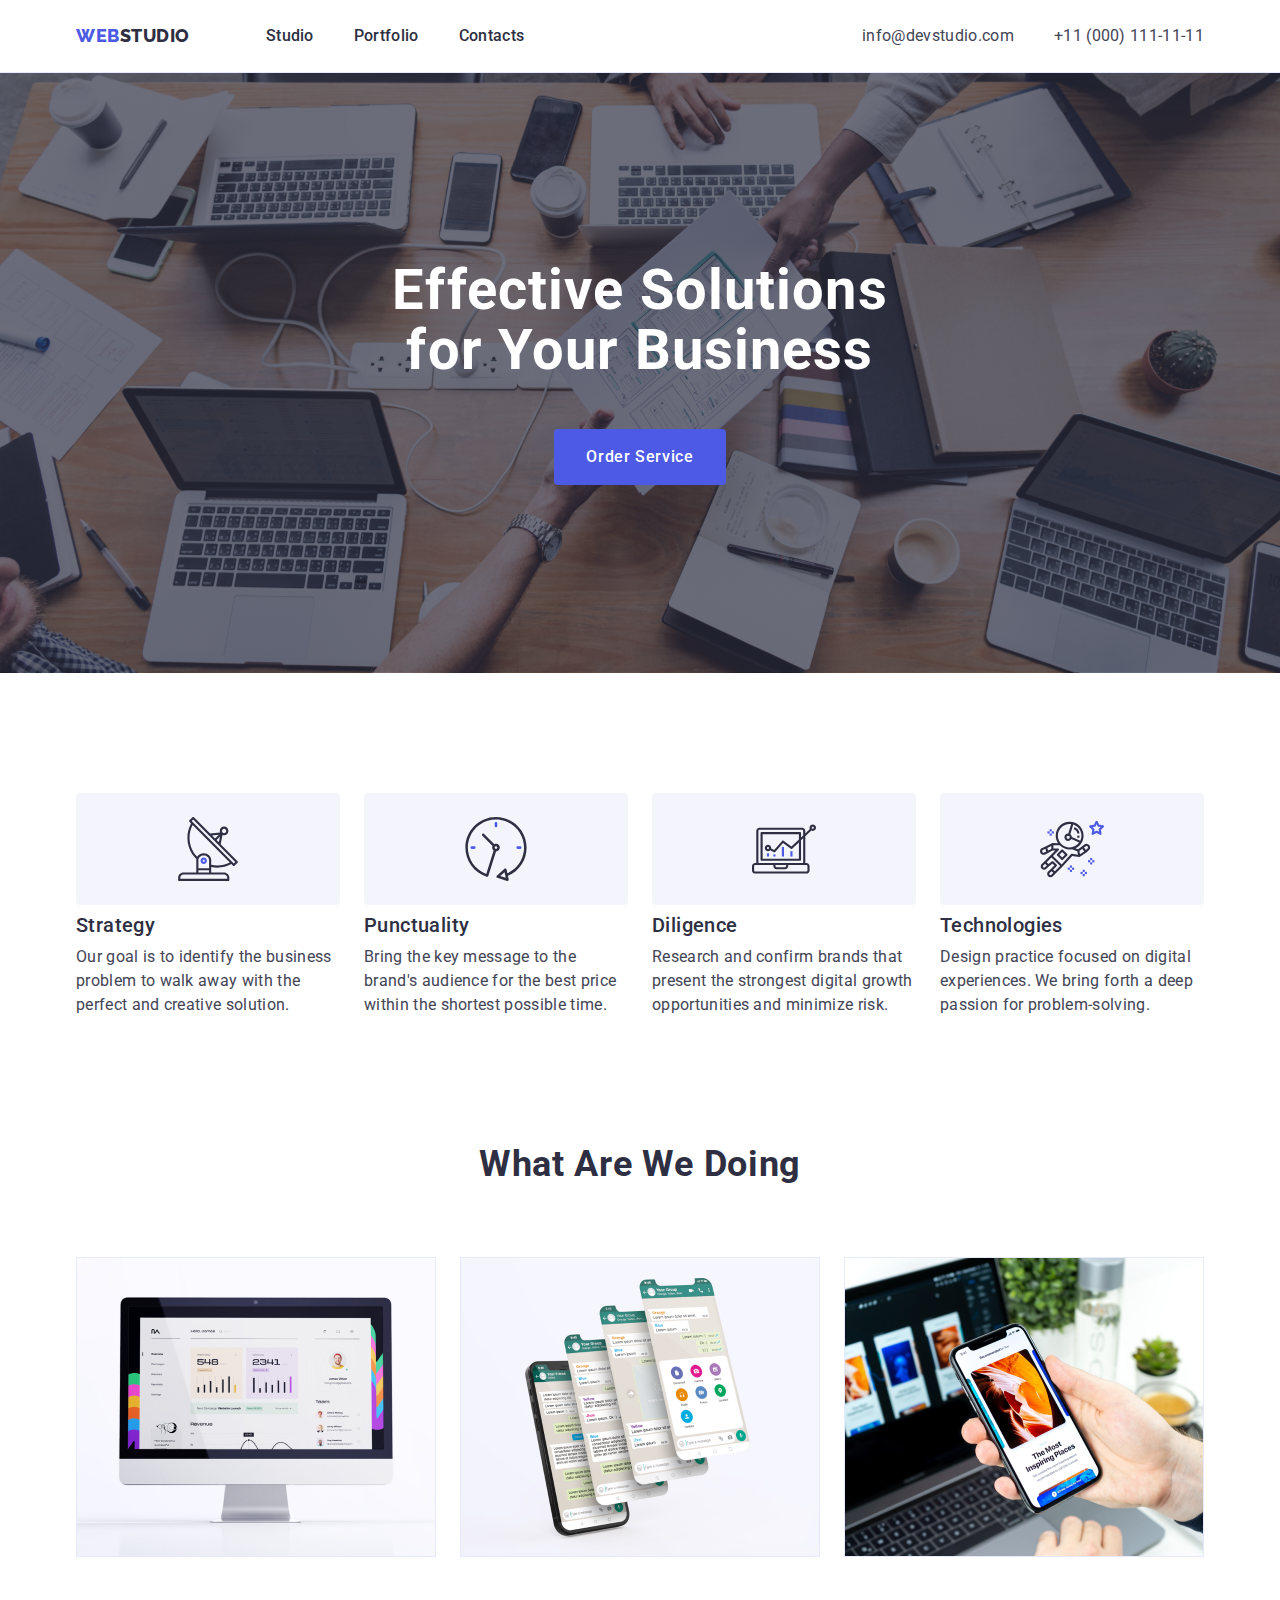
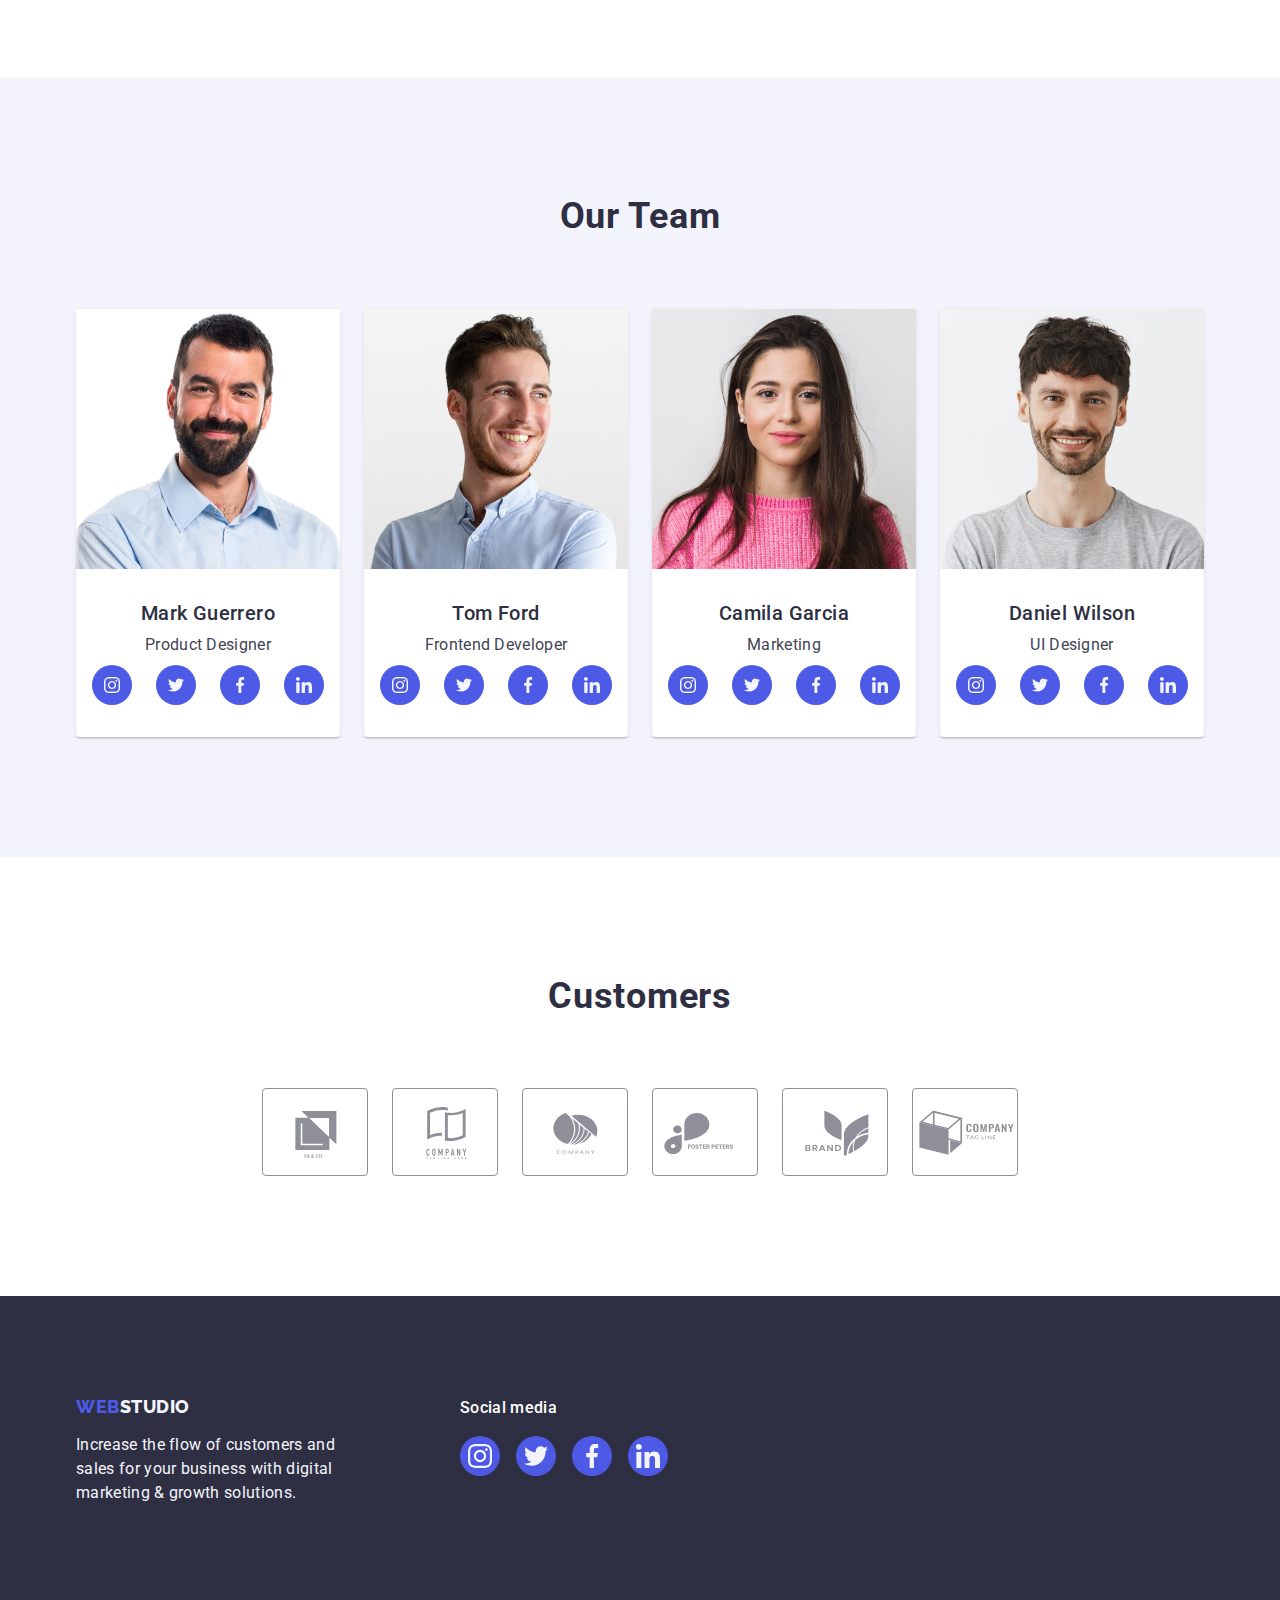
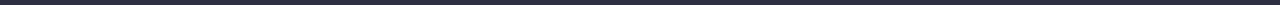
==== commit f488311e: "fix45" ====
--- a/index.html
+++ b/index.html
@@ -51,7 +51,7 @@
               <use href="./images/icons.svg#icon-antenna"></use>
             </svg></div>
             <h3 class="subtitle">Strategy</h3>
-            <p class="subtitle-text">
+            <p class="description-subtitle-text">
               Our goal is to identify the business problem to walk away with the
               perfect and creative solution.
             </p>
--- a/css/styles.css
+++ b/css/styles.css
@@ -316,6 +316,15 @@
  
 }
 
+.description-subtitle-text {
+    font-family: 'Roboto', sans-serif;
+    font-weight: 400;
+    font-size: 16px;
+    line-height: 1.5;
+    letter-spacing: 0.02em;
+    color: #434455;
+}    
+
 .text-description {
     flex-basis: calc((100% - 72px)/4);
 }
@@ -334,6 +343,7 @@
     padding: 12px 24px;
     border-radius: 4px;
     border: 1px solid #e7e9fc;
+
    
 }
 
@@ -342,7 +352,7 @@
     background-color: #404BBF;
     color: #ffffff;
     border: 1px solid transparent;
-    box-shadow: 0px 4px 4px rgba(0, 0, 0, 0.15);
+    box-shadow: 0px 3px 1px rgba(0, 0, 0, 0.1), 0px 2px 1px rgba(0, 0, 0, 0.08), 0px 2px 2px rgba(0, 0, 0, 0.12); 
 }
 
 .main-portfolio {
@@ -416,8 +426,6 @@
 
 .customers-list-item {
     display: flex;
-    margin-top: 72px;
-    /* margin-bottom: 120px;  */
     width: calc((100%-120px)/6);
     height: 88px;
 }
